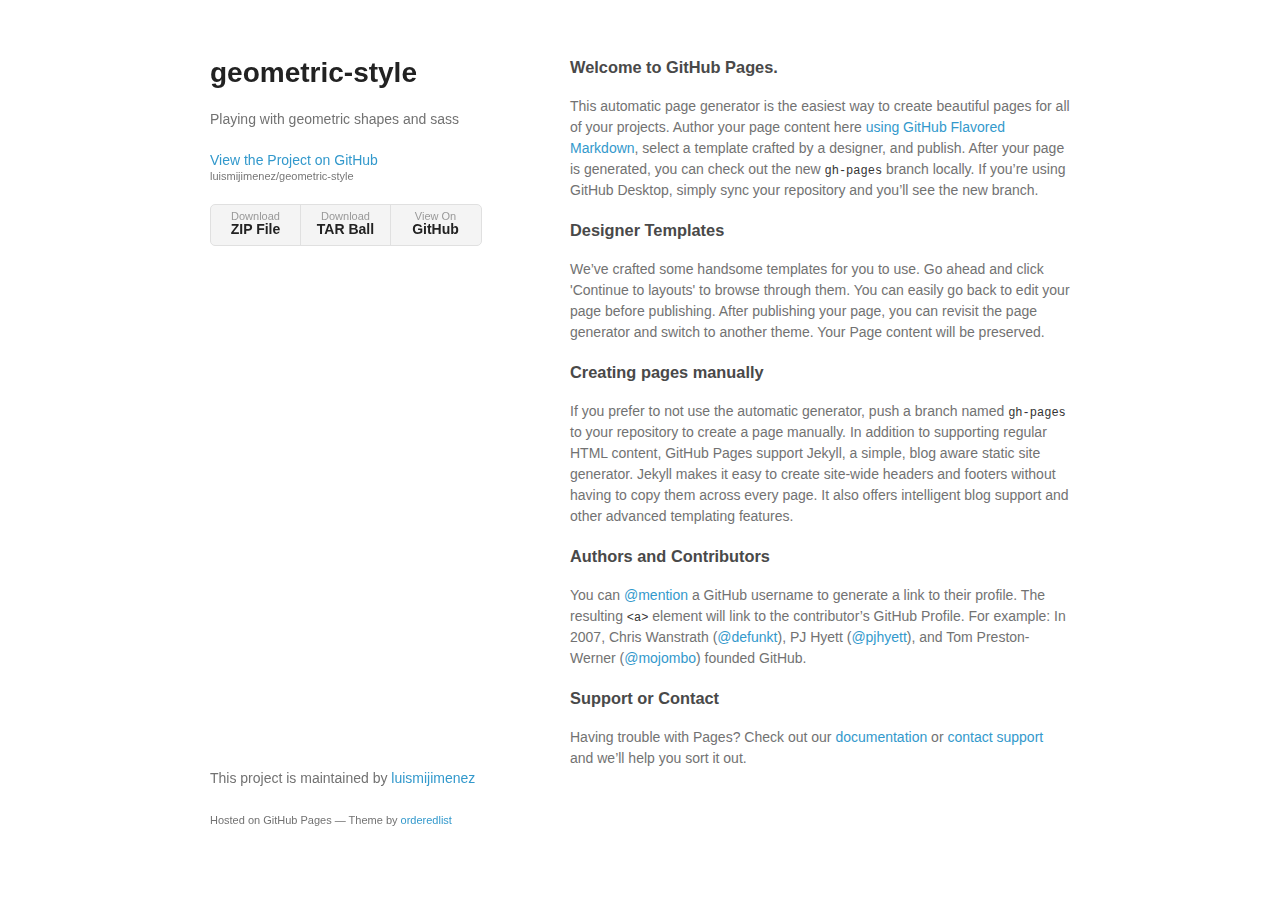
==== index.html @ 4607dacc "Create gh-pages branch via GitHub" ====
<!doctype html>
<html>
  <head>
    <meta charset="utf-8">
    <meta http-equiv="X-UA-Compatible" content="chrome=1">
    <title>geometric-style by luismijimenez</title>

    <link rel="stylesheet" href="stylesheets/styles.css">
    <link rel="stylesheet" href="stylesheets/github-light.css">
    <meta name="viewport" content="width=device-width">
    <!--[if lt IE 9]>
    <script src="//html5shiv.googlecode.com/svn/trunk/html5.js"></script>
    <![endif]-->
  </head>
  <body>
    <div class="wrapper">
      <header>
        <h1>geometric-style</h1>
        <p>Playing with geometric shapes and sass</p>

        <p class="view"><a href="https://github.com/luismijimenez/geometric-style">View the Project on GitHub <small>luismijimenez/geometric-style</small></a></p>


        <ul>
          <li><a href="https://github.com/luismijimenez/geometric-style/zipball/master">Download <strong>ZIP File</strong></a></li>
          <li><a href="https://github.com/luismijimenez/geometric-style/tarball/master">Download <strong>TAR Ball</strong></a></li>
          <li><a href="https://github.com/luismijimenez/geometric-style">View On <strong>GitHub</strong></a></li>
        </ul>
      </header>
      <section>
        <h3>
<a id="welcome-to-github-pages" class="anchor" href="#welcome-to-github-pages" aria-hidden="true"><span aria-hidden="true" class="octicon octicon-link"></span></a>Welcome to GitHub Pages.</h3>

<p>This automatic page generator is the easiest way to create beautiful pages for all of your projects. Author your page content here <a href="https://guides.github.com/features/mastering-markdown/">using GitHub Flavored Markdown</a>, select a template crafted by a designer, and publish. After your page is generated, you can check out the new <code>gh-pages</code> branch locally. If you’re using GitHub Desktop, simply sync your repository and you’ll see the new branch.</p>

<h3>
<a id="designer-templates" class="anchor" href="#designer-templates" aria-hidden="true"><span aria-hidden="true" class="octicon octicon-link"></span></a>Designer Templates</h3>

<p>We’ve crafted some handsome templates for you to use. Go ahead and click 'Continue to layouts' to browse through them. You can easily go back to edit your page before publishing. After publishing your page, you can revisit the page generator and switch to another theme. Your Page content will be preserved.</p>

<h3>
<a id="creating-pages-manually" class="anchor" href="#creating-pages-manually" aria-hidden="true"><span aria-hidden="true" class="octicon octicon-link"></span></a>Creating pages manually</h3>

<p>If you prefer to not use the automatic generator, push a branch named <code>gh-pages</code> to your repository to create a page manually. In addition to supporting regular HTML content, GitHub Pages support Jekyll, a simple, blog aware static site generator. Jekyll makes it easy to create site-wide headers and footers without having to copy them across every page. It also offers intelligent blog support and other advanced templating features.</p>

<h3>
<a id="authors-and-contributors" class="anchor" href="#authors-and-contributors" aria-hidden="true"><span aria-hidden="true" class="octicon octicon-link"></span></a>Authors and Contributors</h3>

<p>You can <a href="https://help.github.com/articles/basic-writing-and-formatting-syntax/#mentioning-users-and-teams" class="user-mention">@mention</a> a GitHub username to generate a link to their profile. The resulting <code>&lt;a&gt;</code> element will link to the contributor’s GitHub Profile. For example: In 2007, Chris Wanstrath (<a href="https://github.com/defunkt" class="user-mention">@defunkt</a>), PJ Hyett (<a href="https://github.com/pjhyett" class="user-mention">@pjhyett</a>), and Tom Preston-Werner (<a href="https://github.com/mojombo" class="user-mention">@mojombo</a>) founded GitHub.</p>

<h3>
<a id="support-or-contact" class="anchor" href="#support-or-contact" aria-hidden="true"><span aria-hidden="true" class="octicon octicon-link"></span></a>Support or Contact</h3>

<p>Having trouble with Pages? Check out our <a href="https://help.github.com/pages">documentation</a> or <a href="https://github.com/contact">contact support</a> and we’ll help you sort it out.</p>
      </section>
      <footer>
        <p>This project is maintained by <a href="https://github.com/luismijimenez">luismijimenez</a></p>
        <p><small>Hosted on GitHub Pages &mdash; Theme by <a href="https://github.com/orderedlist">orderedlist</a></small></p>
      </footer>
    </div>
    <script src="javascripts/scale.fix.js"></script>
    
  </body>
</html>
---- stylesheets/styles.css ----
@font-face {
  font-family: 'Noto Sans';
  font-weight: 400;
  font-style: normal;
  src: url('../fonts/Noto-Sans-regular/Noto-Sans-regular.eot');
  src: url('../fonts/Noto-Sans-regular/Noto-Sans-regular.eot?#iefix') format('embedded-opentype'),
       local('Noto Sans'),
       local('Noto-Sans-regular'),
       url('../fonts/Noto-Sans-regular/Noto-Sans-regular.woff2') format('woff2'),
       url('../fonts/Noto-Sans-regular/Noto-Sans-regular.woff') format('woff'),
       url('../fonts/Noto-Sans-regular/Noto-Sans-regular.ttf') format('truetype'),
       url('../fonts/Noto-Sans-regular/Noto-Sans-regular.svg#NotoSans') format('svg');
}

@font-face {
  font-family: 'Noto Sans';
  font-weight: 700;
  font-style: normal;
  src: url('../fonts/Noto-Sans-700/Noto-Sans-700.eot');
  src: url('../fonts/Noto-Sans-700/Noto-Sans-700.eot?#iefix') format('embedded-opentype'),
       local('Noto Sans Bold'),
       local('Noto-Sans-700'),
       url('../fonts/Noto-Sans-700/Noto-Sans-700.woff2') format('woff2'),
       url('../fonts/Noto-Sans-700/Noto-Sans-700.woff') format('woff'),
       url('../fonts/Noto-Sans-700/Noto-Sans-700.ttf') format('truetype'),
       url('../fonts/Noto-Sans-700/Noto-Sans-700.svg#NotoSans') format('svg');
}

@font-face {
  font-family: 'Noto Sans';
  font-weight: 400;
  font-style: italic;
  src: url('../fonts/Noto-Sans-italic/Noto-Sans-italic.eot');
  src: url('../fonts/Noto-Sans-italic/Noto-Sans-italic.eot?#iefix') format('embedded-opentype'),
       local('Noto Sans Italic'),
       local('Noto-Sans-italic'),
       url('../fonts/Noto-Sans-italic/Noto-Sans-italic.woff2') format('woff2'),
       url('../fonts/Noto-Sans-italic/Noto-Sans-italic.woff') format('woff'),
       url('../fonts/Noto-Sans-italic/Noto-Sans-italic.ttf') format('truetype'),
       url('../fonts/Noto-Sans-italic/Noto-Sans-italic.svg#NotoSans') format('svg');
}

@font-face {
  font-family: 'Noto Sans';
  font-weight: 700;
  font-style: italic;
  src: url('../fonts/Noto-Sans-700italic/Noto-Sans-700italic.eot');
  src: url('../fonts/Noto-Sans-700italic/Noto-Sans-700italic.eot?#iefix') format('embedded-opentype'),
       local('Noto Sans Bold Italic'),
       local('Noto-Sans-700italic'),
       url('../fonts/Noto-Sans-700italic/Noto-Sans-700italic.woff2') format('woff2'),
       url('../fonts/Noto-Sans-700italic/Noto-Sans-700italic.woff') format('woff'),
       url('../fonts/Noto-Sans-700italic/Noto-Sans-700italic.ttf') format('truetype'),
       url('../fonts/Noto-Sans-700italic/Noto-Sans-700italic.svg#NotoSans') format('svg');
}

body {
  background-color: #fff;
  padding:50px;
  font: 14px/1.5 "Noto Sans", "Helvetica Neue", Helvetica, Arial, sans-serif;
  color:#727272;
  font-weight:400;
}

h1, h2, h3, h4, h5, h6 {
  color:#222;
  margin:0 0 20px;
}

p, ul, ol, table, pre, dl {
  margin:0 0 20px;
}

h1, h2, h3 {
  line-height:1.1;
}

h1 {
  font-size:28px;
}

h2 {
  color:#393939;
}

h3, h4, h5, h6 {
  color:#494949;
}

a {
  color:#39c;
  text-decoration:none;
}

a:hover {
  color:#069;
}

a small {
  font-size:11px;
  color:#777;
  margin-top:-0.3em;
  display:block;
}

a:hover small {
  color:#777;
}

.wrapper {
  width:860px;
  margin:0 auto;
}

blockquote {
  border-left:1px solid #e5e5e5;
  margin:0;
  padding:0 0 0 20px;
  font-style:italic;
}

code, pre {
  font-family:Monaco, Bitstream Vera Sans Mono, Lucida Console, Terminal, Consolas, Liberation Mono, DejaVu Sans Mono, Courier New, monospace;
  color:#333;
  font-size:12px;
}

pre {
  padding:8px 15px;
  background: #f8f8f8;
  border-radius:5px;
  border:1px solid #e5e5e5;
  overflow-x: auto;
}

table {
  width:100%;
  border-collapse:collapse;
}

th, td {
  text-align:left;
  padding:5px 10px;
  border-bottom:1px solid #e5e5e5;
}

dt {
  color:#444;
  font-weight:700;
}

th {
  color:#444;
}

img {
  max-width:100%;
}

header {
  width:270px;
  float:left;
  position:fixed;
  -webkit-font-smoothing:subpixel-antialiased;
}

header ul {
  list-style:none;
  height:40px;
  padding:0;
  background: #f4f4f4;
  border-radius:5px;
  border:1px solid #e0e0e0;
  width:270px;
}

header li {
  width:89px;
  float:left;
  border-right:1px solid #e0e0e0;
  height:40px;
}

header li:first-child a {
  border-radius:5px 0 0 5px;
}

header li:last-child a {
  border-radius:0 5px 5px 0;
}

header ul a {
  line-height:1;
  font-size:11px;
  color:#999;
  display:block;
  text-align:center;
  padding-top:6px;
  height:34px;
}

header ul a:hover {
  color:#999;
}

header ul a:active {
  background-color:#f0f0f0;
}

strong {
  color:#222;
  font-weight:700;
}

header ul li + li + li {
  border-right:none;
  width:89px;
}

header ul a strong {
  font-size:14px;
  display:block;
  color:#222;
}

section {
  width:500px;
  float:right;
  padding-bottom:50px;
}

small {
  font-size:11px;
}

hr {
  border:0;
  background:#e5e5e5;
  height:1px;
  margin:0 0 20px;
}

footer {
  width:270px;
  float:left;
  position:fixed;
  bottom:50px;
  -webkit-font-smoothing:subpixel-antialiased;
}

@media print, screen and (max-width: 960px) {

  div.wrapper {
    width:auto;
    margin:0;
  }

  header, section, footer {
    float:none;
    position:static;
    width:auto;
  }

  header {
    padding-right:320px;
  }

  section {
    border:1px solid #e5e5e5;
    border-width:1px 0;
    padding:20px 0;
    margin:0 0 20px;
  }

  header a small {
    display:inline;
  }

  header ul {
    position:absolute;
    right:50px;
    top:52px;
  }
}

@media print, screen and (max-width: 720px) {
  body {
    word-wrap:break-word;
  }

  header {
    padding:0;
  }

  header ul, header p.view {
    position:static;
  }

  pre, code {
    word-wrap:normal;
  }
}

@media print, screen and (max-width: 480px) {
  body {
    padding:15px;
  }

  header ul {
    width:99%;
  }

  header li, header ul li + li + li {
    width:33%;
  }
}

@media print {
  body {
    padding:0.4in;
    font-size:12pt;
    color:#444;
  }
}
---- stylesheets/github-light.css ----
/*
The MIT License (MIT)

Copyright (c) 2015 GitHub, Inc.

Permission is hereby granted, free of charge, to any person obtaining a copy
of this software and associated documentation files (the "Software"), to deal
in the Software without restriction, including without limitation the rights
to use, copy, modify, merge, publish, distribute, sublicense, and/or sell
copies of the Software, and to permit persons to whom the Software is
furnished to do so, subject to the following conditions:

The above copyright notice and this permission notice shall be included in all
copies or substantial portions of the Software.

THE SOFTWARE IS PROVIDED "AS IS", WITHOUT WARRANTY OF ANY KIND, EXPRESS OR
IMPLIED, INCLUDING BUT NOT LIMITED TO THE WARRANTIES OF MERCHANTABILITY,
FITNESS FOR A PARTICULAR PURPOSE AND NONINFRINGEMENT. IN NO EVENT SHALL THE
AUTHORS OR COPYRIGHT HOLDERS BE LIABLE FOR ANY CLAIM, DAMAGES OR OTHER
LIABILITY, WHETHER IN AN ACTION OF CONTRACT, TORT OR OTHERWISE, ARISING FROM,
OUT OF OR IN CONNECTION WITH THE SOFTWARE OR THE USE OR OTHER DEALINGS IN THE
SOFTWARE.

*/

.pl-c /* comment */ {
  color: #969896;
}

.pl-c1      /* constant, markup.raw, meta.diff.header, meta.module-reference, meta.property-name, support, support.constant, support.variable, variable.other.constant */,
.pl-s .pl-v /* string variable */ {
  color: #0086b3;
}

.pl-e  /* entity */,
.pl-en /* entity.name */ {
  color: #795da3;
}

.pl-s .pl-s1 /* string source */,
.pl-smi      /* storage.modifier.import, storage.modifier.package, storage.type.java, variable.other, variable.parameter.function */ {
  color: #333;
}

.pl-ent /* entity.name.tag */ {
  color: #63a35c;
}

.pl-k /* keyword, storage, storage.type */ {
  color: #a71d5d;
}

.pl-pds              /* punctuation.definition.string, string.regexp.character-class */,
.pl-s                /* string */,
.pl-s .pl-pse .pl-s1 /* string punctuation.section.embedded source */,
.pl-sr               /* string.regexp */,
.pl-sr .pl-cce       /* string.regexp constant.character.escape */,
.pl-sr .pl-sra       /* string.regexp string.regexp.arbitrary-repitition */,
.pl-sr .pl-sre       /* string.regexp source.ruby.embedded */ {
  color: #183691;
}

.pl-v /* variable */ {
  color: #ed6a43;
}

.pl-id /* invalid.deprecated */ {
  color: #b52a1d;
}

.pl-ii /* invalid.illegal */ {
  background-color: #b52a1d;
  color: #f8f8f8;
}

.pl-sr .pl-cce /* string.regexp constant.character.escape */ {
  color: #63a35c;
  font-weight: bold;
}

.pl-ml /* markup.list */ {
  color: #693a17;
}

.pl-mh        /* markup.heading */,
.pl-mh .pl-en /* markup.heading entity.name */,
.pl-ms        /* meta.separator */ {
  color: #1d3e81;
  font-weight: bold;
}

.pl-mq /* markup.quote */ {
  color: #008080;
}

.pl-mi /* markup.italic */ {
  color: #333;
  font-style: italic;
}

.pl-mb /* markup.bold */ {
  color: #333;
  font-weight: bold;
}

.pl-md /* markup.deleted, meta.diff.header.from-file */ {
  background-color: #ffecec;
  color: #bd2c00;
}

.pl-mi1 /* markup.inserted, meta.diff.header.to-file */ {
  background-color: #eaffea;
  color: #55a532;
}

.pl-mdr /* meta.diff.range */ {
  color: #795da3;
  font-weight: bold;
}

.pl-mo /* meta.output */ {
  color: #1d3e81;
}
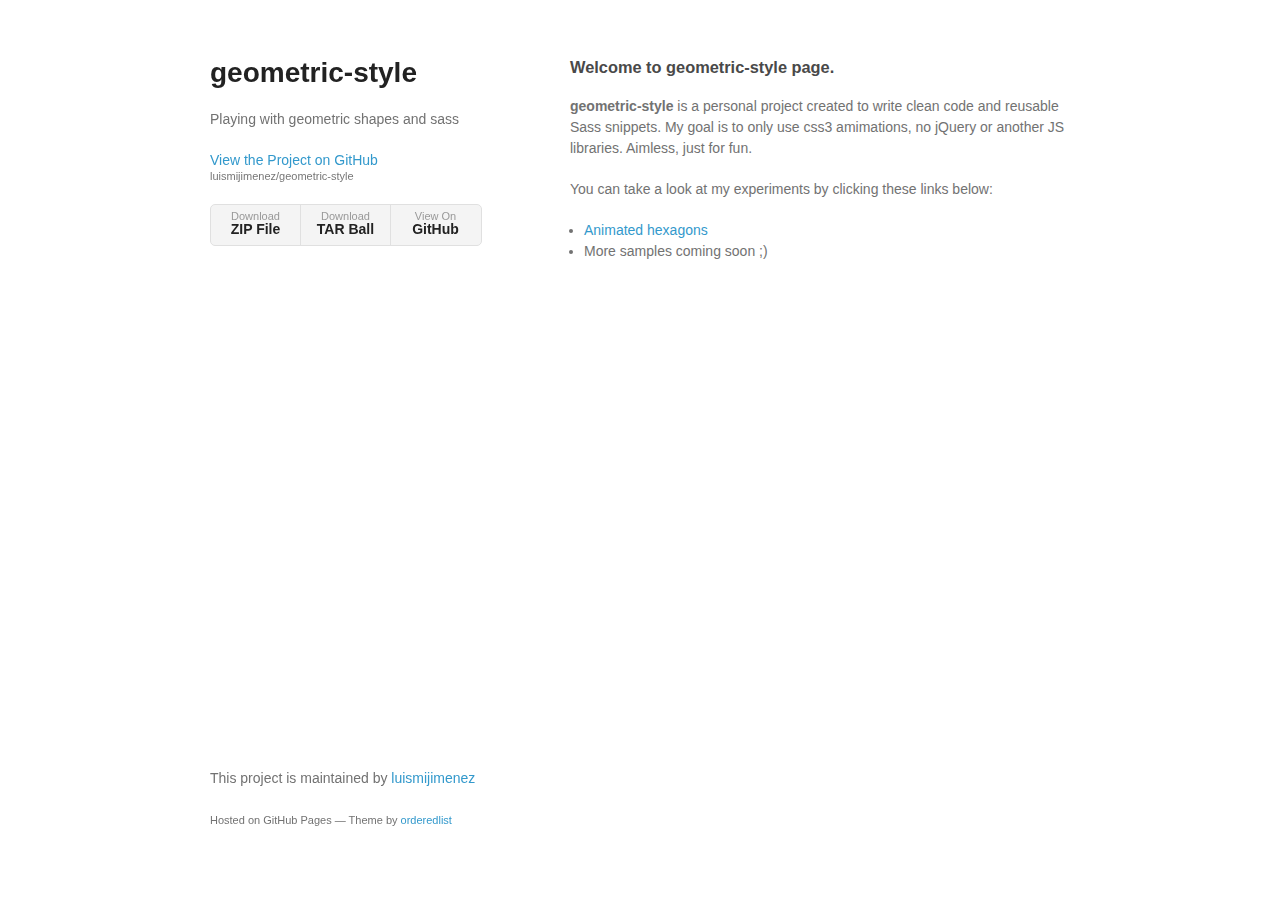
==== commit c1df8161: "Project description added to index.html. Responsiveness fixes." ====
--- a/index.html
+++ b/index.html
@@ -3,8 +3,8 @@
   <head>
     <meta charset="utf-8">
     <meta http-equiv="X-UA-Compatible" content="chrome=1">
+    <meta name="viewport" content="width=device-width">
     <title>geometric-style by luismijimenez</title>
-
     <link rel="stylesheet" href="stylesheets/styles.css">
     <link rel="stylesheet" href="stylesheets/github-light.css">
     <meta name="viewport" content="width=device-width">
@@ -19,8 +19,6 @@
         <p>Playing with geometric shapes and sass</p>
 
         <p class="view"><a href="https://github.com/luismijimenez/geometric-style">View the Project on GitHub <small>luismijimenez/geometric-style</small></a></p>
-
-
         <ul>
           <li><a href="https://github.com/luismijimenez/geometric-style/zipball/master">Download <strong>ZIP File</strong></a></li>
           <li><a href="https://github.com/luismijimenez/geometric-style/tarball/master">Download <strong>TAR Ball</strong></a></li>
@@ -29,29 +27,26 @@
       </header>
       <section>
         <h3>
-<a id="welcome-to-github-pages" class="anchor" href="#welcome-to-github-pages" aria-hidden="true"><span aria-hidden="true" class="octicon octicon-link"></span></a>Welcome to GitHub Pages.</h3>
-
-<p>This automatic page generator is the easiest way to create beautiful pages for all of your projects. Author your page content here <a href="https://guides.github.com/features/mastering-markdown/">using GitHub Flavored Markdown</a>, select a template crafted by a designer, and publish. After your page is generated, you can check out the new <code>gh-pages</code> branch locally. If you’re using GitHub Desktop, simply sync your repository and you’ll see the new branch.</p>
-
-<h3>
-<a id="designer-templates" class="anchor" href="#designer-templates" aria-hidden="true"><span aria-hidden="true" class="octicon octicon-link"></span></a>Designer Templates</h3>
-
-<p>We’ve crafted some handsome templates for you to use. Go ahead and click 'Continue to layouts' to browse through them. You can easily go back to edit your page before publishing. After publishing your page, you can revisit the page generator and switch to another theme. Your Page content will be preserved.</p>
-
-<h3>
-<a id="creating-pages-manually" class="anchor" href="#creating-pages-manually" aria-hidden="true"><span aria-hidden="true" class="octicon octicon-link"></span></a>Creating pages manually</h3>
-
-<p>If you prefer to not use the automatic generator, push a branch named <code>gh-pages</code> to your repository to create a page manually. In addition to supporting regular HTML content, GitHub Pages support Jekyll, a simple, blog aware static site generator. Jekyll makes it easy to create site-wide headers and footers without having to copy them across every page. It also offers intelligent blog support and other advanced templating features.</p>
-
-<h3>
-<a id="authors-and-contributors" class="anchor" href="#authors-and-contributors" aria-hidden="true"><span aria-hidden="true" class="octicon octicon-link"></span></a>Authors and Contributors</h3>
-
-<p>You can <a href="https://help.github.com/articles/basic-writing-and-formatting-syntax/#mentioning-users-and-teams" class="user-mention">@mention</a> a GitHub username to generate a link to their profile. The resulting <code>&lt;a&gt;</code> element will link to the contributor’s GitHub Profile. For example: In 2007, Chris Wanstrath (<a href="https://github.com/defunkt" class="user-mention">@defunkt</a>), PJ Hyett (<a href="https://github.com/pjhyett" class="user-mention">@pjhyett</a>), and Tom Preston-Werner (<a href="https://github.com/mojombo" class="user-mention">@mojombo</a>) founded GitHub.</p>
-
-<h3>
-<a id="support-or-contact" class="anchor" href="#support-or-contact" aria-hidden="true"><span aria-hidden="true" class="octicon octicon-link"></span></a>Support or Contact</h3>
-
-<p>Having trouble with Pages? Check out our <a href="https://help.github.com/pages">documentation</a> or <a href="https://github.com/contact">contact support</a> and we’ll help you sort it out.</p>
+          <a  class="anchor" href="#geometric-style-page" aria-hidden="true">
+            <span aria-hidden="true" class="octicon octicon-link"></span>
+          </a>
+          Welcome to geometric-style page.
+        </h3>
+        <p>
+          <b>geometric-style</b> is a personal project created to write clean code and reusable Sass snippets.
+          My goal is to only use css3 amimations, no jQuery or another JS libraries. Aimless, just for fun.
+        </p>
+        <p>
+          You can take a look at my experiments by clicking these links below:
+        </p>
+        <ul>
+          <li>
+            <a href="hexagons">Animated hexagons</a>
+          </li>
+          <li>
+            More samples coming soon ;)
+          </li>
+        </ul>
       </section>
       <footer>
         <p>This project is maintained by <a href="https://github.com/luismijimenez">luismijimenez</a></p>
@@ -59,6 +54,5 @@
       </footer>
     </div>
     <script src="javascripts/scale.fix.js"></script>
-    
   </body>
 </html>
--- a/stylesheets/styles.css
+++ b/stylesheets/styles.css
@@ -248,6 +248,10 @@
   -webkit-font-smoothing:subpixel-antialiased;
 }
 
+ul {
+  padding: 0 0 0 1em;
+}
+
 @media print, screen and (max-width: 960px) {
 
   div.wrapper {
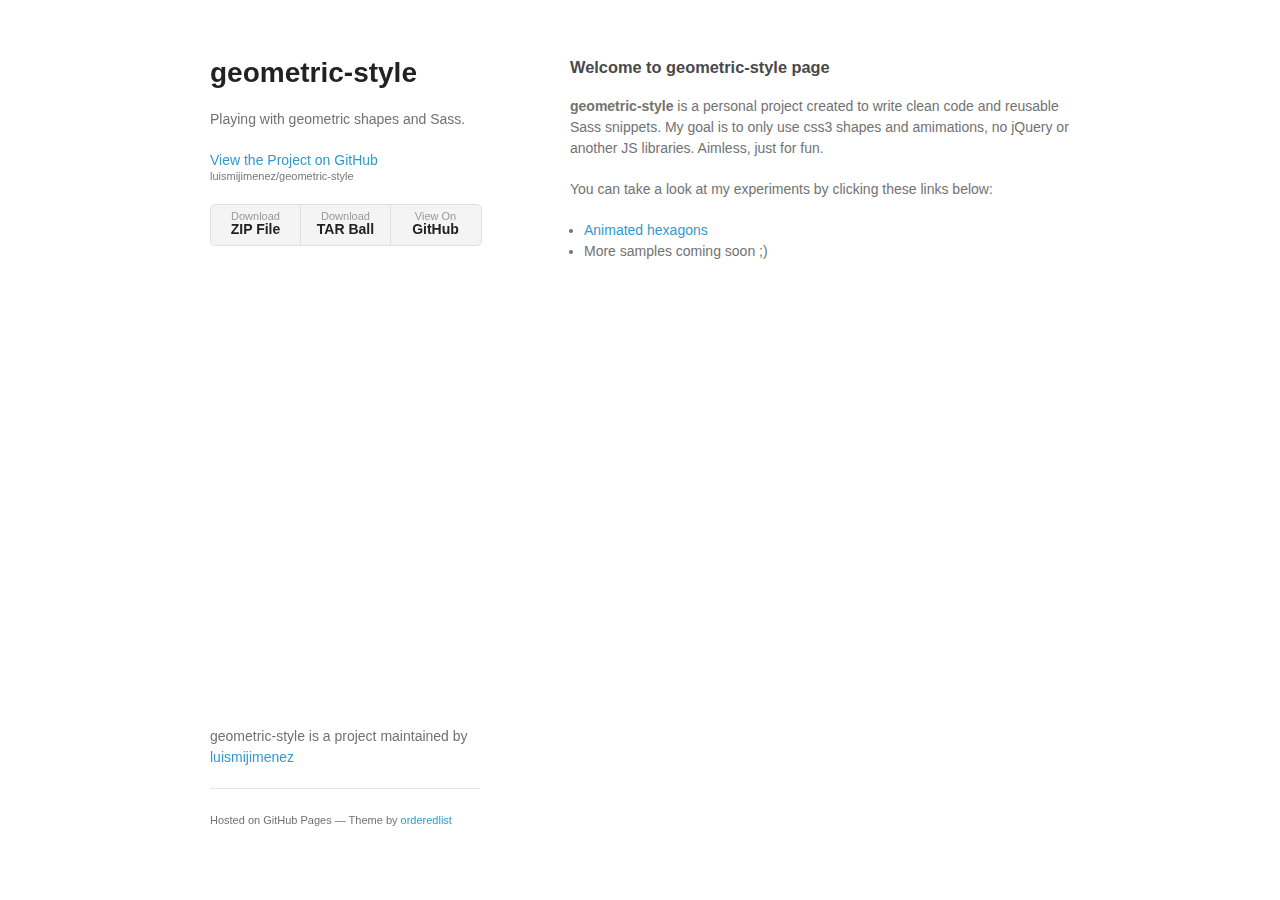
==== commit 1c6ab82d: "Index - Changes on copies" ====
--- a/index.html
+++ b/index.html
@@ -16,9 +16,10 @@
     <div class="wrapper">
       <header>
         <h1>geometric-style</h1>
-        <p>Playing with geometric shapes and sass</p>
-
-        <p class="view"><a href="https://github.com/luismijimenez/geometric-style">View the Project on GitHub <small>luismijimenez/geometric-style</small></a></p>
+        <p>Playing with geometric shapes and Sass.</p>
+        <p class="view">
+          <a href="https://github.com/luismijimenez/geometric-style">View the Project on GitHub <small>luismijimenez/geometric-style</small></a>
+        </p>
         <ul>
           <li><a href="https://github.com/luismijimenez/geometric-style/zipball/master">Download <strong>ZIP File</strong></a></li>
           <li><a href="https://github.com/luismijimenez/geometric-style/tarball/master">Download <strong>TAR Ball</strong></a></li>
@@ -30,11 +31,11 @@
           <a  class="anchor" href="#geometric-style-page" aria-hidden="true">
             <span aria-hidden="true" class="octicon octicon-link"></span>
           </a>
-          Welcome to geometric-style page.
+          Welcome to geometric-style page
         </h3>
         <p>
           <b>geometric-style</b> is a personal project created to write clean code and reusable Sass snippets.
-          My goal is to only use css3 amimations, no jQuery or another JS libraries. Aimless, just for fun.
+          My goal is to only use css3 shapes and amimations, no jQuery or another JS libraries. Aimless, just for fun.
         </p>
         <p>
           You can take a look at my experiments by clicking these links below:
@@ -49,7 +50,8 @@
         </ul>
       </section>
       <footer>
-        <p>This project is maintained by <a href="https://github.com/luismijimenez">luismijimenez</a></p>
+        <p>geometric-style is a project maintained by <a href="https://github.com/luismijimenez">luismijimenez</a></p>
+        <hr />
         <p><small>Hosted on GitHub Pages &mdash; Theme by <a href="https://github.com/orderedlist">orderedlist</a></small></p>
       </footer>
     </div>
